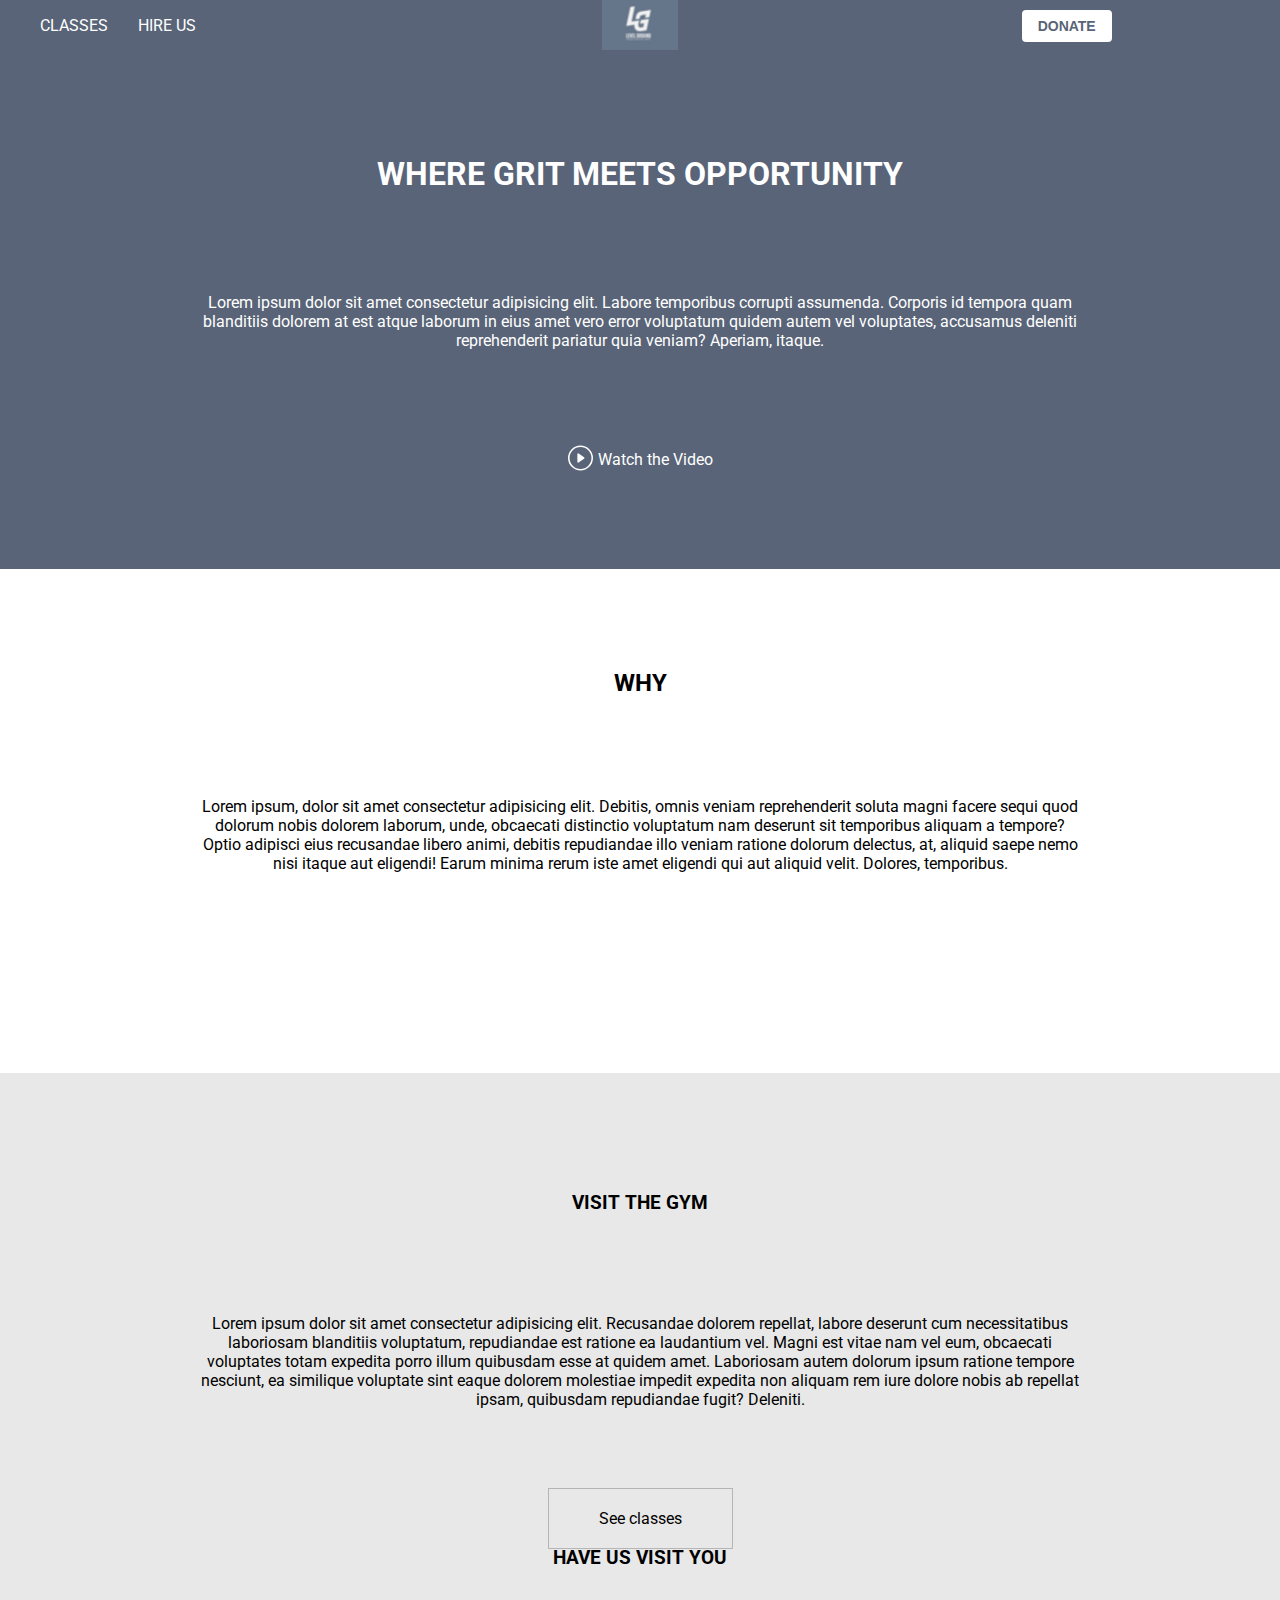
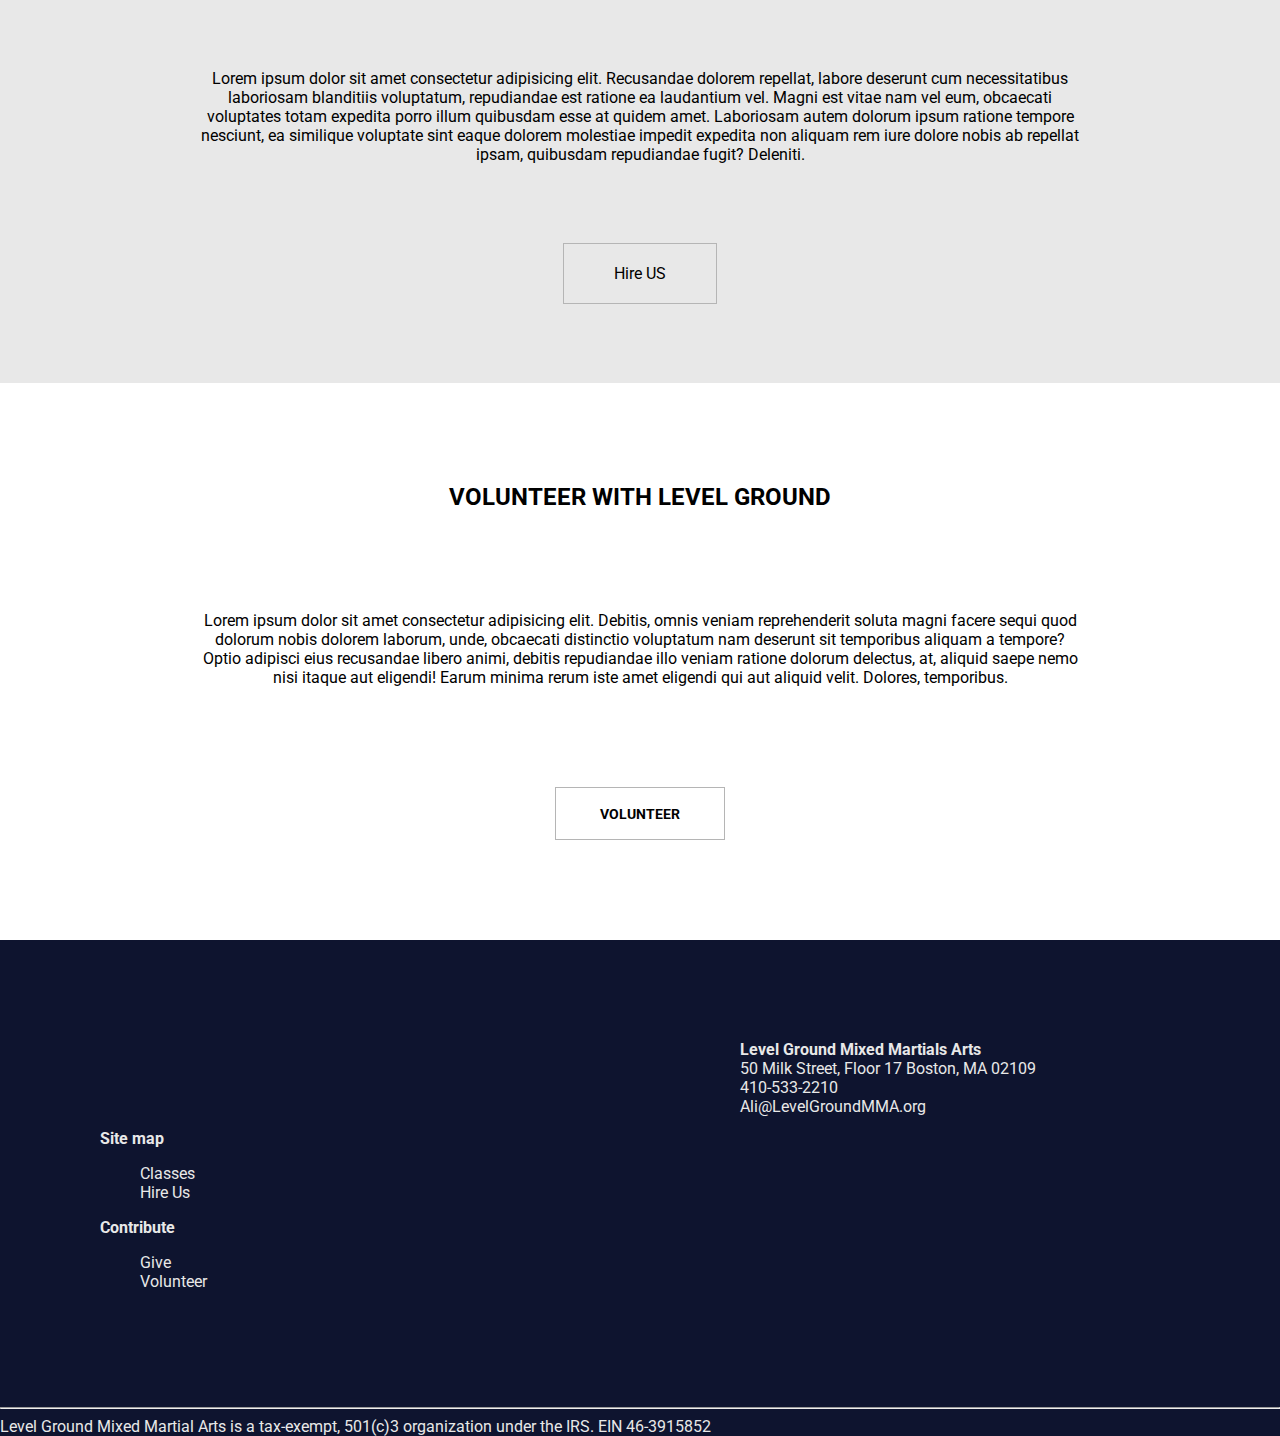
==== level-ground-wireframe/index.html @ 3932b19e "level ground attempt" ====
<!DOCTYPE html>
<html lang="en">
  <head>
    <meta charset="UTF-8" />
    <meta http-equiv="X-UA-Compatible" content="IE=edge" />
    <meta name="viewport" content="width=device-width, initial-scale=1.0" />
    <link rel="preconnect" href="https://fonts.googleapis.com" />
    <link rel="preconnect" href="https://fonts.gstatic.com" crossorigin />
    <link
      href="https://fonts.googleapis.com/css2?family=Roboto&display=swap"
      rel="stylesheet"
    />
    <link rel="stylesheet" href="style.css" />
    <title>Level Ground</title>
  </head>
  <body>
    <header class="bg-secondary clear-both header-height">
      <nav class="float-lt header-fl-layout">
        <ul>
          <li class="uppercase float-lt">
            <a href="#">Classes</a>
          </li>
          <li class="uppercase float-lt nav-li-spacing">
            <a href="#"> Hire Us</a>
          </li>
        </ul>
      </nav>

      <div class="float-lt header-fl-layout text-center">
        <img
          id="logo"
          src="./assets/img/Capture_LG.PNG"
          alt="Level Ground Logo"
        />
      </div>

      <div class="header-fl-layout float-rt text-center">
        <button
          class="btn btn-round btn-secondary header-btn-center btn-padding-default"
        >
          Donate
        </button>
      </div>
    </header>
    <section class="bg-secondary section-container-padding-double text-center">
      <h1 class="uppercase">Where Grit Meets Opportunity</h1>

      <p class="section-container-padding-double">
        Lorem ipsum dolor sit amet consectetur adipisicing elit. Labore
        temporibus corrupti assumenda. Corporis id tempora quam blanditiis
        dolorem at est atque laborum in eius amet vero error voluptatum quidem
        autem vel voluptates, accusamus deleniti reprehenderit pariatur quia
        veniam? Aperiam, itaque.
      </p>

      <a href="#" class="pos-relative">
        <svg
          id="use-play-circle"
          class="pos-absolute"
          aria-hidden="true"
          role="presentation"
        >
          <use xlink:href="#play-circle" href="#play-circle" />
        </svg>
        <p class="ds-inline nav-li-spacing">Watch the Video</p></a
      >
    </section>

    <section class="section-container-padding-double text-center">
      <h2 class="uppercase">Why</h2>
      <p class="section-container-padding-double">
        Lorem ipsum, dolor sit amet consectetur adipisicing elit. Debitis, omnis
        veniam reprehenderit soluta magni facere sequi quod dolorum nobis
        dolorem laborum, unde, obcaecati distinctio voluptatum nam deserunt sit
        temporibus aliquam a tempore? Optio adipisci eius recusandae libero
        animi, debitis repudiandae illo veniam ratione dolorum delectus, at,
        aliquid saepe nemo nisi itaque aut eligendi! Earum minima rerum iste
        amet eligendi qui aut aliquid velit. Dolores, temporibus.
      </p>
    </section>

    <main class="section-container-padding-double text-center bg-primary">
      <article>
        <img src="" alt="" />
        <h3 class="uppercase">Visit the gym</h3>
        <p class="section-container-padding-double">
          Lorem ipsum dolor sit amet consectetur adipisicing elit. Recusandae
          dolorem repellat, labore deserunt cum necessitatibus laboriosam
          blanditiis voluptatum, repudiandae est ratione ea laudantium vel.
          Magni est vitae nam vel eum, obcaecati voluptates totam expedita porro
          illum quibusdam esse at quidem amet. Laboriosam autem dolorum ipsum
          ratione tempore nesciunt, ea similique voluptate sint eaque dolorem
          molestiae impedit expedita non aliquam rem iure dolore nobis ab
          repellat ipsam, quibusdam repudiandae fugit? Deleniti.
        </p>

        <a class="btn-light-border btn-padding-box" href=""> See classes</a>
      </article>

      <article>
        <img src="" alt="" />
        <h3 class="uppercase">have us visit you</h3>
        <p class="section-container-padding-double">
          Lorem ipsum dolor sit amet consectetur adipisicing elit. Recusandae
          dolorem repellat, labore deserunt cum necessitatibus laboriosam
          blanditiis voluptatum, repudiandae est ratione ea laudantium vel.
          Magni est vitae nam vel eum, obcaecati voluptates totam expedita porro
          illum quibusdam esse at quidem amet. Laboriosam autem dolorum ipsum
          ratione tempore nesciunt, ea similique voluptate sint eaque dolorem
          molestiae impedit expedita non aliquam rem iure dolore nobis ab
          repellat ipsam, quibusdam repudiandae fugit? Deleniti.
        </p>

        <a class="btn-light-border btn-padding-box" href="">Hire US</a>
      </article>
    </main>

    <section class="section-container-padding-double text-center">
      <h2 class="uppercase">Volunteer with level ground</h2>
      <p class="section-container-padding-double">
        Lorem ipsum dolor sit amet consectetur adipisicing elit. Debitis, omnis
        veniam reprehenderit soluta magni facere sequi quod dolorum nobis
        dolorem laborum, unde, obcaecati distinctio voluptatum nam deserunt sit
        temporibus aliquam a tempore? Optio adipisci eius recusandae libero
        animi, debitis repudiandae illo veniam ratione dolorum delectus, at,
        aliquid saepe nemo nisi itaque aut eligendi! Earum minima rerum iste
        amet eligendi qui aut aliquid velit. Dolores, temporibus.
      </p>

      <a class="btn btn-light-border btn-padding-box" href="#">Volunteer</a>
    </section>

    <footer class="bg-footer">
      <section
        class="section-container-padding-double float-lt footer-fl-layout"
      >
        <ul>
          <li><img src="" alt="" /></li>
          <li><img src="" alt="" /></li>
          <li><img src="" alt="" /></li>
        </ul>
        <h4>Site map</h4>
        <ul>
          <li>Classes</li>
          <li>Hire Us</li>
        </ul>
        <h4>Contribute</h4>
        <ul>
          <li>Give</li>
          <li>Volunteer</li>
        </ul>
      </section>

      <section
        class="section-container-padding-double float-rt footer-fl-layout"
      >
        <h4>Level Ground Mixed Martials Arts</h4>
        <p>50 Milk Street, Floor 17 Boston, MA 02109</p>
        <p>410-533-2210</p>
        <p>Ali@LevelGroundMMA.org</p>
      </section>

      <hr class="clear-both" />
      <section class="clear-both">
        <p>
          Level Ground Mixed Martial Arts is a tax-exempt, 501(c)3 organization
          under the IRS. EIN 46-3915852
        </p>
      </section>
    </footer>

    <div class="hide">
      <svg>
        <symbol
          id="play-circle"
          xmlns="http://www.w3.org/2000/svg"
          fill="currentColor"
          class="bi bi-play-circle"
          viewBox="0 0 16 16"
        >
          <path
            d="M8 15A7 7 0 1 1 8 1a7 7 0 0 1 0 14zm0 1A8 8 0 1 0 8 0a8 8 0 0 0 0 16z"
          />
          <path
            d="M6.271 5.055a.5.5 0 0 1 .52.038l3.5 2.5a.5.5 0 0 1 0 .814l-3.5 2.5A.5.5 0 0 1 6 10.5v-5a.5.5 0 0 1 .271-.445z"
          />
        </symbol>
      </svg>
    </div>
  </body>
</html>
---- level-ground-wireframe/style.css ----
/* Floats required per instructions */

:root {
  --clr-primary: hsl(0, 0%, 91%);
  --clr-secondary: hsl(219, 15%, 41%);
  --clr-darker-primary: hsl(0, 0%, 71%);
  --clr-footer: hsl(229, 54%, 12%);
}

*,
*::before,
*::after {
  box-sizing: border-box;
}

body,
h1,
h2,
h3,
h4,
p,
figure,
blockquote,
dl,
dd {
  margin: 0;
}

ul[role="list"],
ol[role="list"],
ul {
  list-style: none;
}

html:focus-within {
  scroll-behavior: smooth;
}

body {
  min-height: 100vh;
  font-family: "Roboto", sans-serif;
}

a {
  cursor: pointer;
  color: inherit;
  text-decoration: none;
}

#logo {
  height: 50px;
}

#play-circle {
  fill: white;
}

.pos-relative {
  position: relative;
}

.pos-absolute {
  position: absolute;
}

.nowrap {
  white-space: nowrap;
}

.uppercase {
  text-transform: uppercase;
}

.hide {
  display: none;
}

.ds-inline {
  display: inline;
}

.bg-primary {
  background-color: var(--clr-primary);
}

.bg-secondary {
  background-color: var(--clr-secondary);
  color: white;
}

.bg-footer {
  background-color: var(--clr-footer);
  color: var(--clr-primary);
}

.clear-both {
  clear: both;
}

.float-rt {
  float: right;
}

.float-lt {
  float: left;
}

.header-fl-layout {
  width: 33.333%;
}

.footer-fl-layout {
  width: 50%;
}

.text-center {
  text-align: center;
}

.nav-li-spacing {
  margin-left: 1.875rem;
}

.btn {
  display: inline-block;
  border: 0px;
  cursor: pointer;

  text-decoration: none;
  text-transform: uppercase;
  font-size: 0.875rem;
  font-weight: 700;
  transition: all 0.2s ease-in-out;
}

.btn-padding-default {
  padding: 0.5rem 1rem;
}

.btn-padding-box {
  padding: 1.25em 3.125em;
}

.btn-round {
  border-radius: 0.25rem;
}

.btn-primary {
  background-color: var(--clr-primary);
  color: var(--clr-footer);
}

.btn-secondary {
  background-color: white;
  color: var(--clr-secondary);
}

.btn-dark {
  background-color: transparent;
  color: var(--clr-footer);
}

.btn-light-border {
  border: 1px solid var(--clr-darker-primary);
}
.btn-dark-border {
  border: 1px solid var(--clr-footer);
}

.header-btn-center {
  margin-top: 0.625rem;
  margin-bottom: 0.625rem;
}

.header-height {
  height: 3.4375em;
}

.section-top-padding {
  padding-top: 3.125em;
}

.section-container-padding {
  padding: 3.125em;
}

.section-container-padding-double {
  padding: 6.25em;
}

#use-play-circle {
  width: 1.5625em;
  height: 1.875em;
  top: -0.4375em;
}
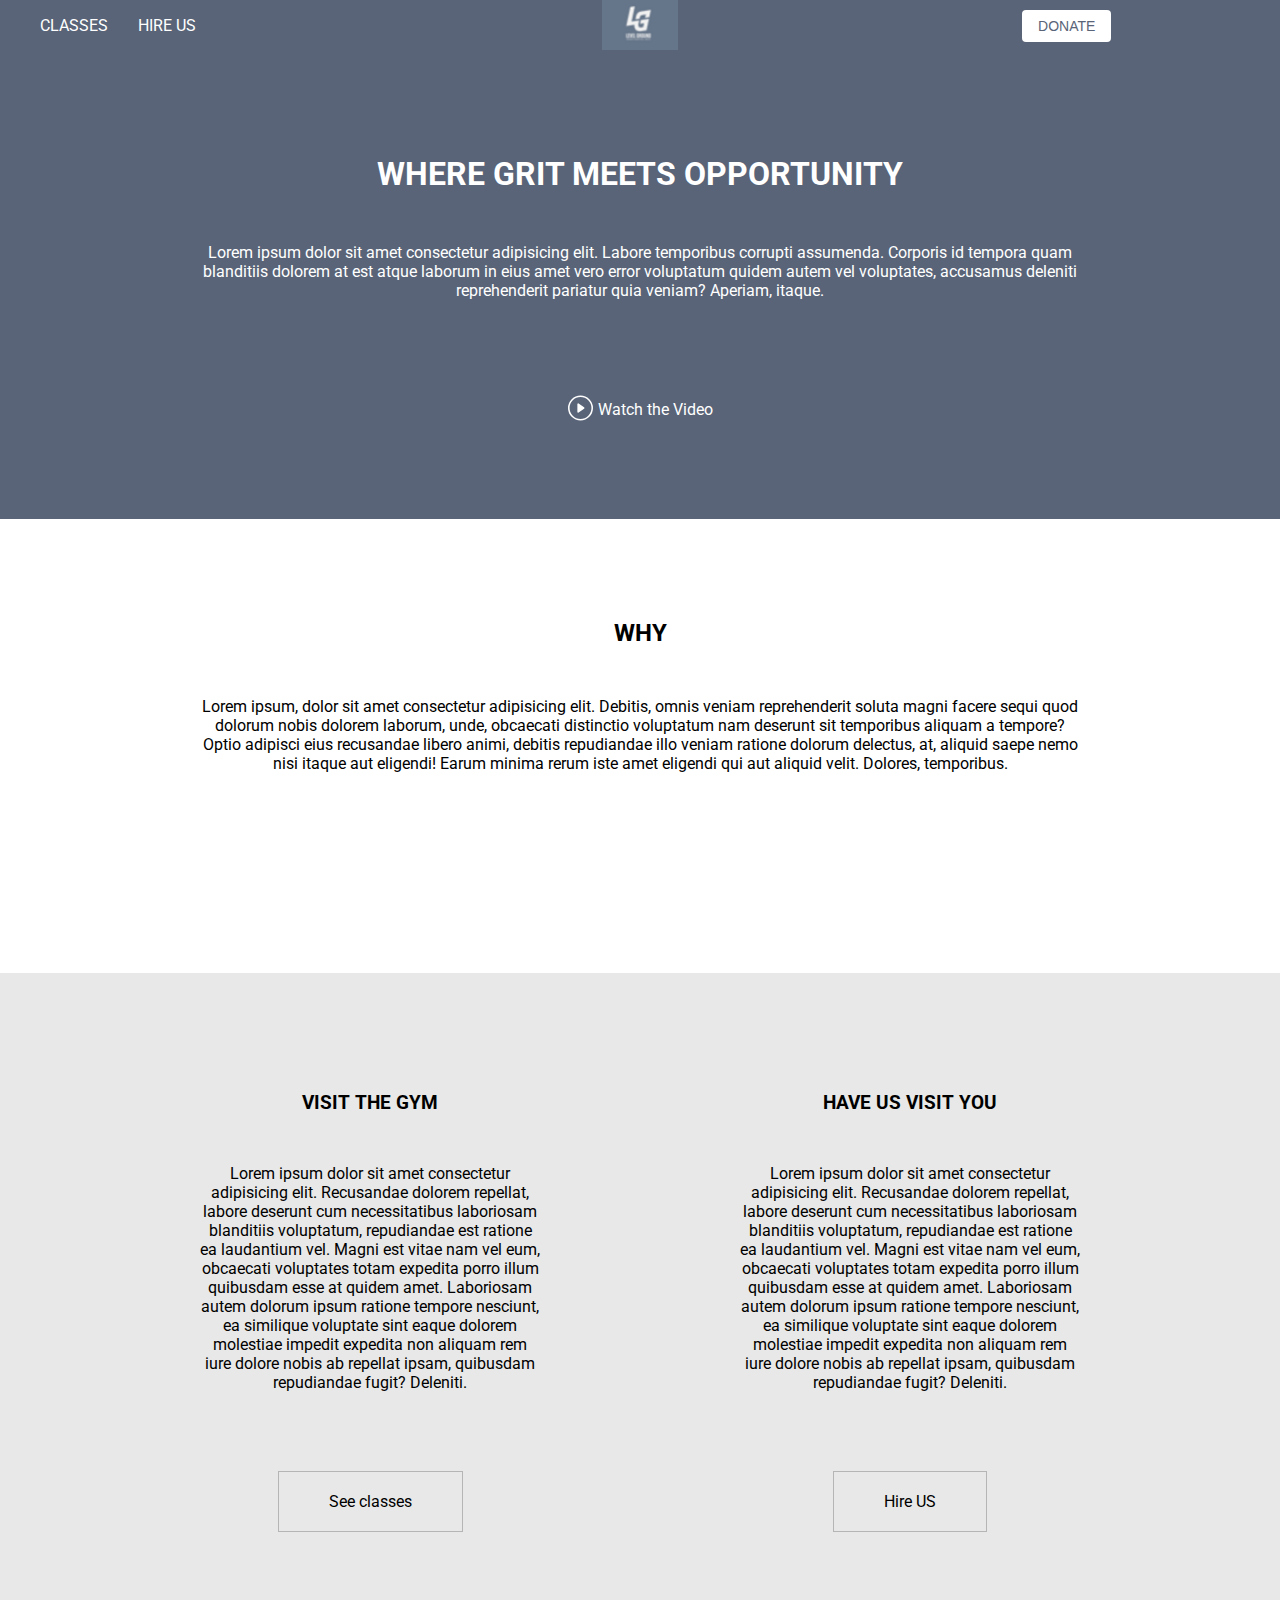
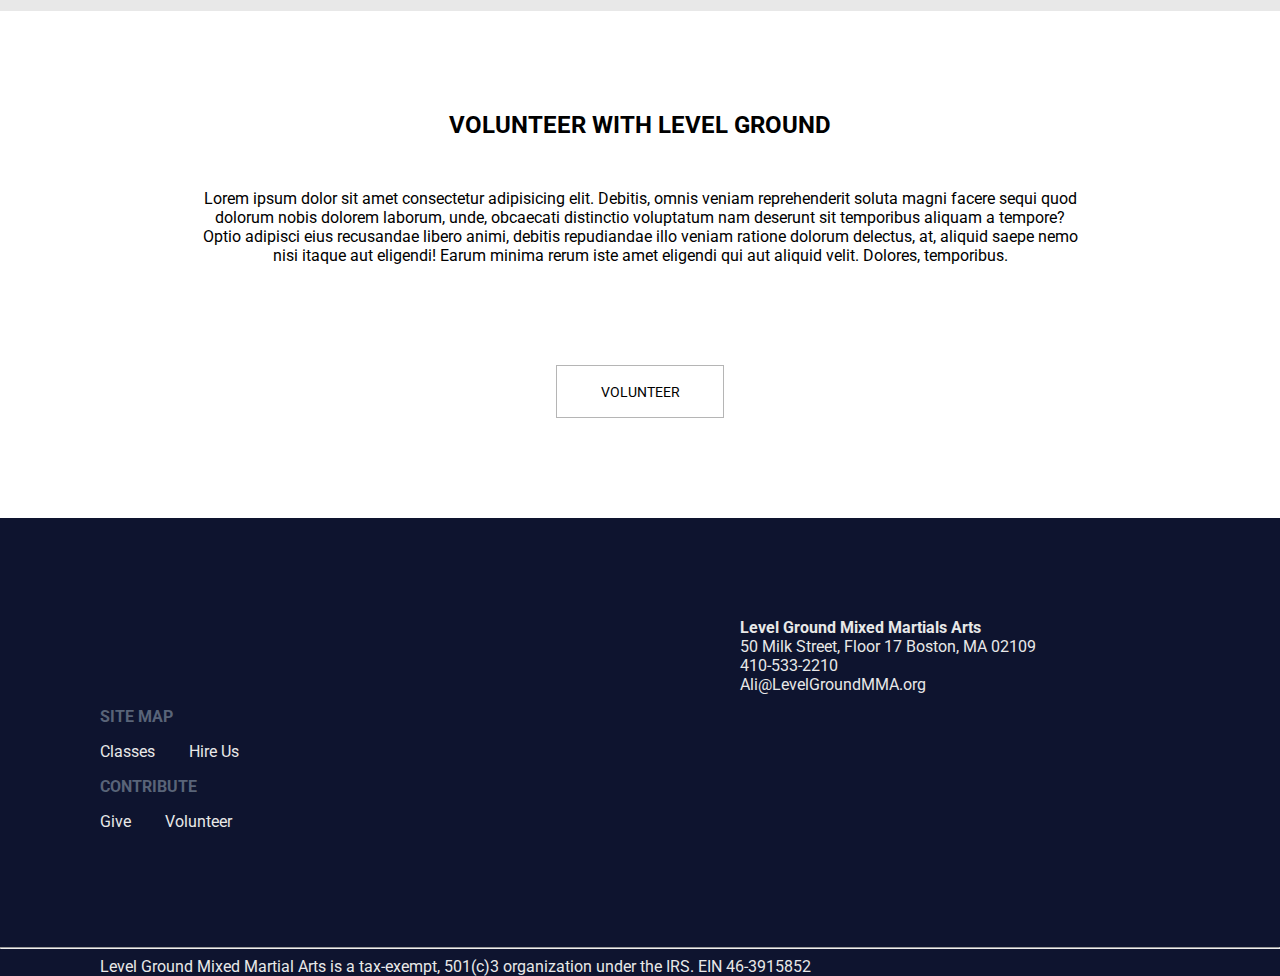
==== commit 75558514: "layout update main tag" ====
--- a/level-ground-wireframe/index.html
+++ b/level-ground-wireframe/index.html
@@ -36,7 +36,7 @@
 
       <div class="header-fl-layout float-rt text-center">
         <button
-          class="btn btn-round btn-secondary header-btn-center btn-padding-default"
+          class="btn btn-round btn-secondary header-btn-center btn-padding-default btn-border-none font-wt-400"
         >
           Donate
         </button>
@@ -45,7 +45,7 @@
     <section class="bg-secondary section-container-padding-double text-center">
       <h1 class="uppercase">Where Grit Meets Opportunity</h1>
 
-      <p class="section-container-padding-double">
+      <p class="section-container-padding-double section-top-padding">
         Lorem ipsum dolor sit amet consectetur adipisicing elit. Labore
         temporibus corrupti assumenda. Corporis id tempora quam blanditiis
         dolorem at est atque laborum in eius amet vero error voluptatum quidem
@@ -68,7 +68,7 @@
 
     <section class="section-container-padding-double text-center">
       <h2 class="uppercase">Why</h2>
-      <p class="section-container-padding-double">
+      <p class="section-container-padding-double section-top-padding">
         Lorem ipsum, dolor sit amet consectetur adipisicing elit. Debitis, omnis
         veniam reprehenderit soluta magni facere sequi quod dolorum nobis
         dolorem laborum, unde, obcaecati distinctio voluptatum nam deserunt sit
@@ -79,11 +79,13 @@
       </p>
     </section>
 
-    <main class="section-container-padding-double text-center bg-primary">
-      <article>
+    <main
+      class="section-container-padding-double text-center bg-primary clear-both over-flow-auto"
+    >
+      <article class="float-lt footer-fl-layout">
         <img src="" alt="" />
         <h3 class="uppercase">Visit the gym</h3>
-        <p class="section-container-padding-double">
+        <p class="section-container-padding-double section-top-padding">
           Lorem ipsum dolor sit amet consectetur adipisicing elit. Recusandae
           dolorem repellat, labore deserunt cum necessitatibus laboriosam
           blanditiis voluptatum, repudiandae est ratione ea laudantium vel.
@@ -94,13 +96,15 @@
           repellat ipsam, quibusdam repudiandae fugit? Deleniti.
         </p>
 
-        <a class="btn-light-border btn-padding-box" href=""> See classes</a>
+        <a class="btn-light-border btn-padding-box font-wt-400" href="">
+          See classes</a
+        >
       </article>
 
-      <article>
+      <article class="float-rt footer-fl-layout">
         <img src="" alt="" />
         <h3 class="uppercase">have us visit you</h3>
-        <p class="section-container-padding-double">
+        <p class="section-container-padding-double section-top-padding">
           Lorem ipsum dolor sit amet consectetur adipisicing elit. Recusandae
           dolorem repellat, labore deserunt cum necessitatibus laboriosam
           blanditiis voluptatum, repudiandae est ratione ea laudantium vel.
@@ -111,13 +115,15 @@
           repellat ipsam, quibusdam repudiandae fugit? Deleniti.
         </p>
 
-        <a class="btn-light-border btn-padding-box" href="">Hire US</a>
+        <a class="btn-light-border btn-padding-box font-wt-400" href=""
+          >Hire US</a
+        >
       </article>
     </main>
 
-    <section class="section-container-padding-double text-center">
+    <section class="section-container-padding-double text-center clear-both">
       <h2 class="uppercase">Volunteer with level ground</h2>
-      <p class="section-container-padding-double">
+      <p class="section-container-padding-double section-top-padding">
         Lorem ipsum dolor sit amet consectetur adipisicing elit. Debitis, omnis
         veniam reprehenderit soluta magni facere sequi quod dolorum nobis
         dolorem laborum, unde, obcaecati distinctio voluptatum nam deserunt sit
@@ -127,7 +133,9 @@
         amet eligendi qui aut aliquid velit. Dolores, temporibus.
       </p>
 
-      <a class="btn btn-light-border btn-padding-box" href="#">Volunteer</a>
+      <a class="btn btn-light-border btn-padding-box font-wt-400" href="#"
+        >Volunteer</a
+      >
     </section>
 
     <footer class="bg-footer">
@@ -139,15 +147,23 @@
           <li><img src="" alt="" /></li>
           <li><img src="" alt="" /></li>
         </ul>
-        <h4>Site map</h4>
-        <ul>
-          <li>Classes</li>
-          <li>Hire Us</li>
-        </ul>
-        <h4>Contribute</h4>
-        <ul>
-          <li>Give</li>
-          <li>Volunteer</li>
+        <h4 class="clear-both uppercase clr-secondary">Site map</h4>
+        <ul class="padding-left-none">
+          <li class="ds-inline">
+            <a href="#">Classes</a>
+          </li>
+          <li class="ds-inline nav-li-spacing">
+            <a href="#">Hire Us</a>
+          </li>
+        </ul>
+        <h4 class="clear-both uppercase clr-secondary">Contribute</h4>
+        <ul class="padding-left-none">
+          <li class="ds-inline">
+            <a href="#">Give</a>
+          </li>
+          <li class="ds-inline nav-li-spacing">
+            <a href="#">Volunteer</a>
+          </li>
         </ul>
       </section>
 
@@ -161,7 +177,7 @@
       </section>
 
       <hr class="clear-both" />
-      <section class="clear-both">
+      <section class="clear-both section-container-pd-sides">
         <p>
           Level Ground Mixed Martial Arts is a tax-exempt, 501(c)3 organization
           under the IRS. EIN 46-3915852
--- a/level-ground-wireframe/style.css
+++ b/level-ground-wireframe/style.css
@@ -55,6 +55,10 @@
   fill: white;
 }
 
+.over-flow-auto {
+  overflow: auto;
+}
+
 .pos-relative {
   position: relative;
 }
@@ -93,6 +97,10 @@
   color: var(--clr-primary);
 }
 
+.clr-secondary {
+  color: var(--clr-secondary);
+}
+
 .clear-both {
   clear: both;
 }
@@ -117,20 +125,31 @@
   text-align: center;
 }
 
+.padding-left-none {
+  padding-left: 0;
+}
+
 .nav-li-spacing {
   margin-left: 1.875rem;
 }
+.font-wt-400 {
+  font-weight: 400;
+}
+.font-wt-700 {
+  font-weight: 700;
+}
 
 .btn {
   display: inline-block;
-  border: 0px;
   cursor: pointer;
-
   text-decoration: none;
   text-transform: uppercase;
   font-size: 0.875rem;
-  font-weight: 700;
   transition: all 0.2s ease-in-out;
+}
+
+.btn-border-none {
+  border: 0px;
 }
 
 .btn-padding-default {
@@ -176,20 +195,29 @@
   height: 3.4375em;
 }
 
+.section-container-padding {
+  padding: 3.125em;
+}
+
+.section-container-padding-double {
+  padding-top: 6.25em;
+  padding-left: 6.25em;
+  padding-right: 6.25em;
+  padding-bottom: 6.25em;
+}
+
+.section-container-pd-sides {
+  padding-left: 6.25em;
+  padding-right: 6.25em;
+}
+
 .section-top-padding {
   padding-top: 3.125em;
 }
-
-.section-container-padding {
-  padding: 3.125em;
-}
-
-.section-container-padding-double {
-  padding: 6.25em;
-}
-
 #use-play-circle {
   width: 1.5625em;
   height: 1.875em;
   top: -0.4375em;
 }
+
+/* todo fix padding ratios */
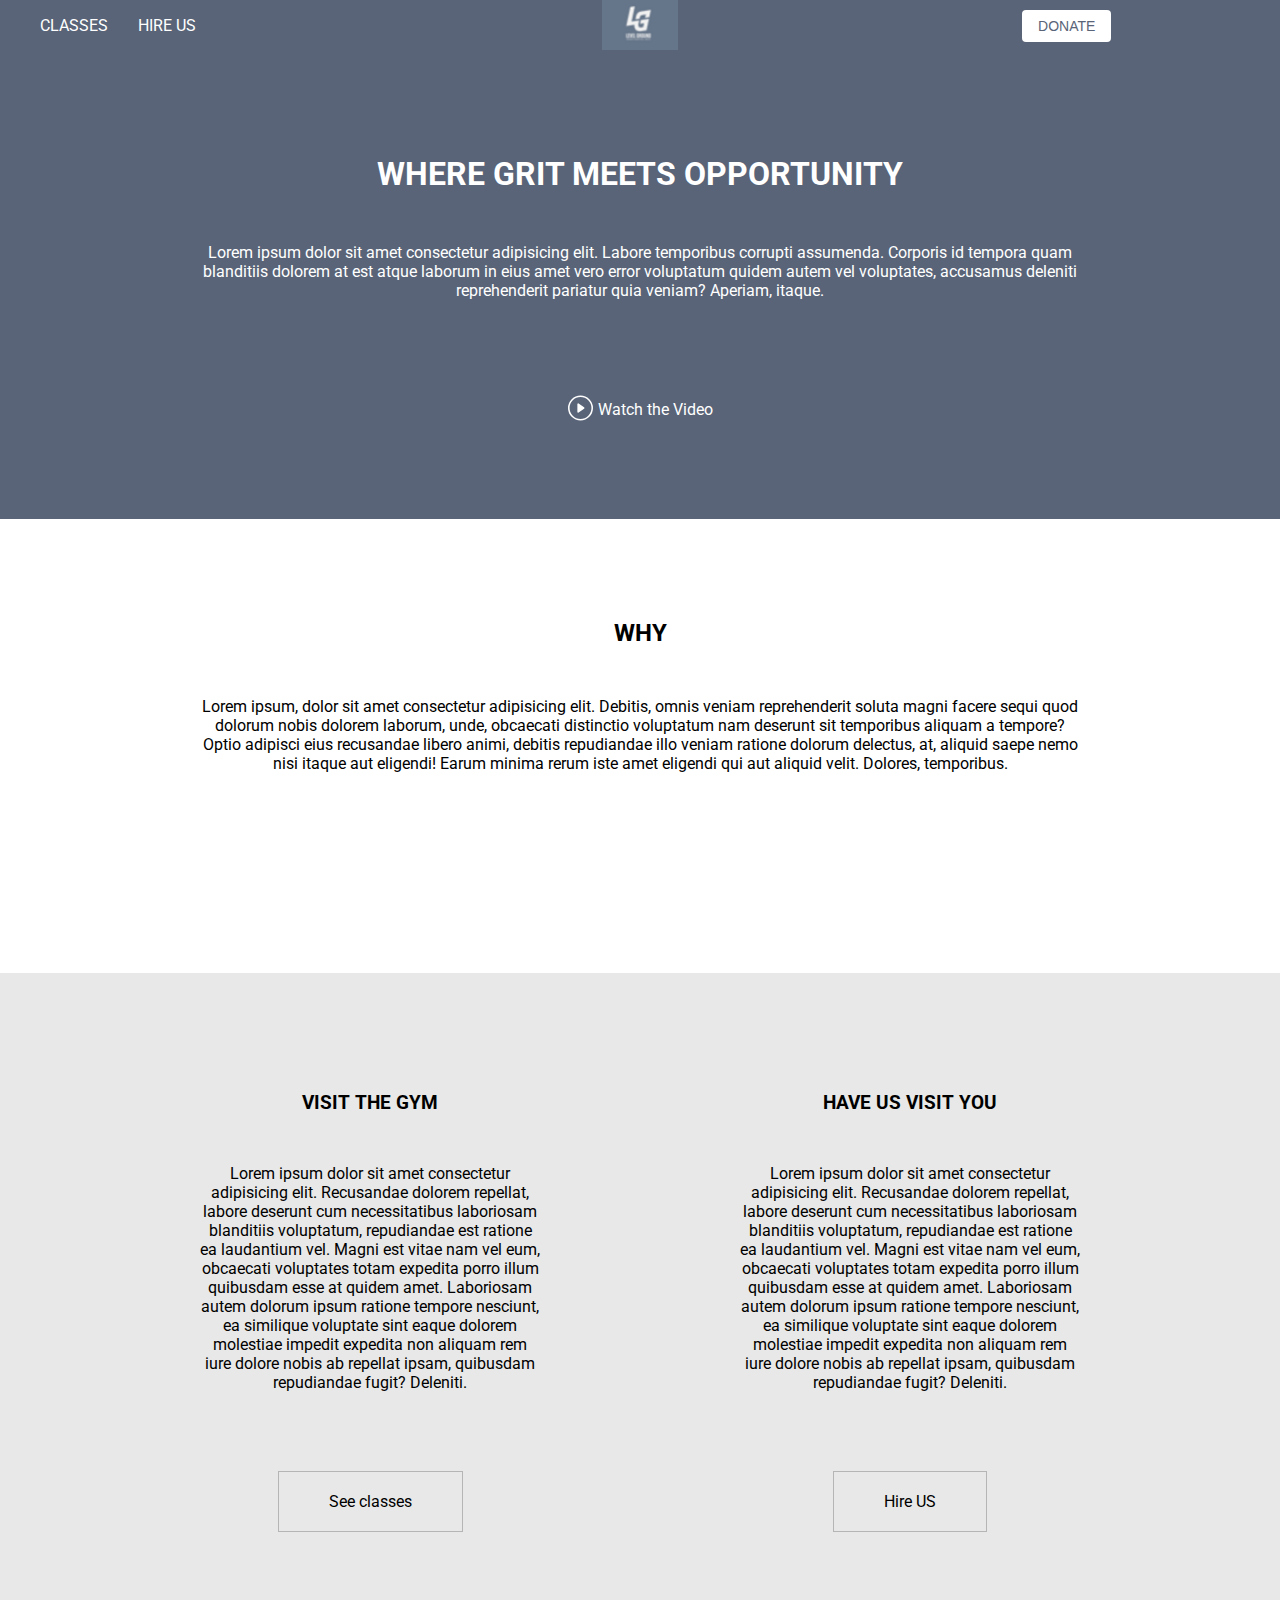
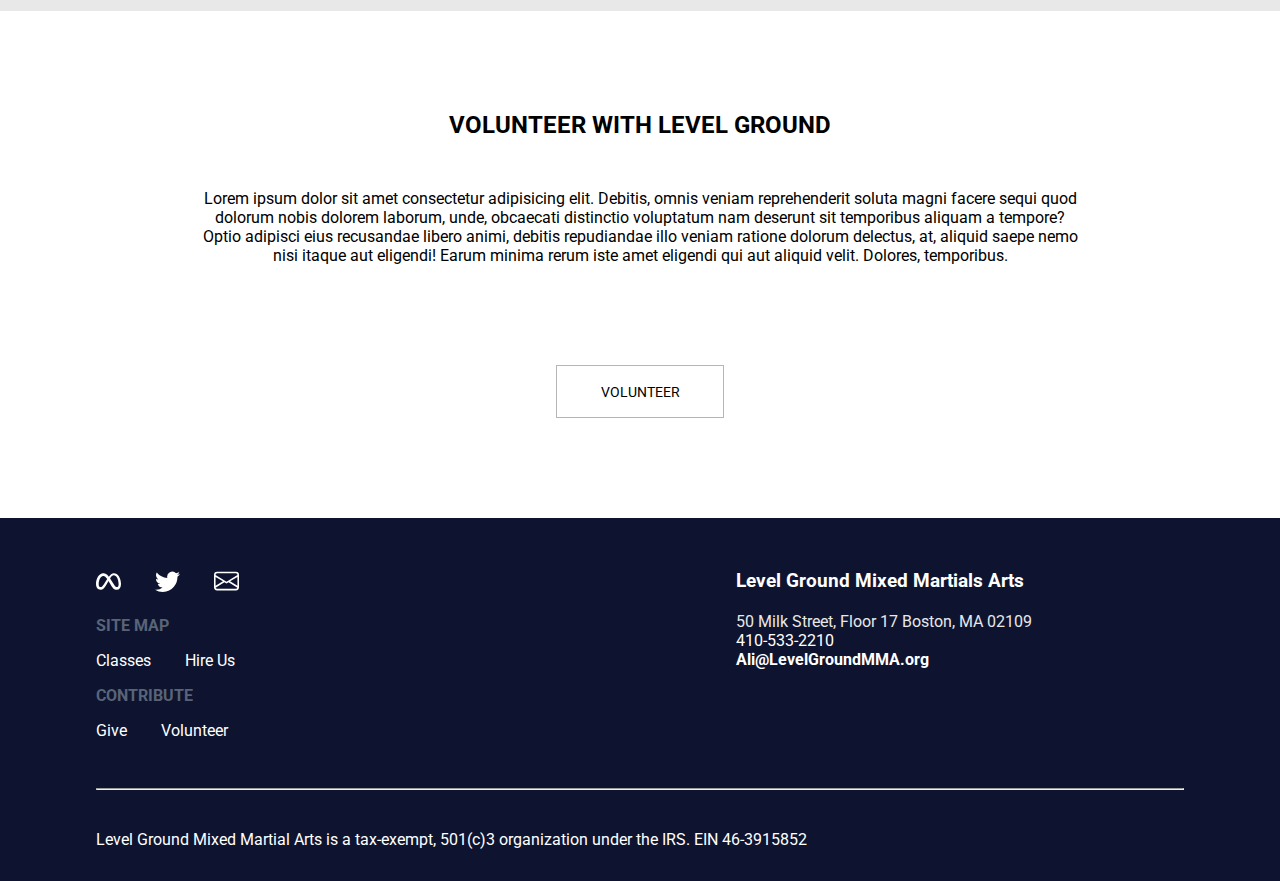
==== commit 106ff887: "done level ground floats" ====
--- a/level-ground-wireframe/index.html
+++ b/level-ground-wireframe/index.html
@@ -27,11 +27,7 @@
       </nav>
 
       <div class="float-lt header-fl-layout text-center">
-        <img
-          id="logo"
-          src="./assets/img/Capture_LG.PNG"
-          alt="Level Ground Logo"
-        />
+        <img id="logo" src="./img/Capture_LG.PNG" alt="Level Ground Logo" />
       </div>
 
       <div class="header-fl-layout float-rt text-center">
@@ -139,13 +135,47 @@
     </section>
 
     <footer class="bg-footer">
-      <section
-        class="section-container-padding-double float-lt footer-fl-layout"
-      >
-        <ul>
-          <li><img src="" alt="" /></li>
-          <li><img src="" alt="" /></li>
-          <li><img src="" alt="" /></li>
+      <section class="float-lt footer-fl-layout f-container">
+        <ul class="padding-left-none">
+          <li class="ds-inline">
+            <a href="#">
+              <svg
+                id="use-fb_meta"
+                aria-hidden="true"
+                role="presentation"
+                viewBox="0 0 16 16"
+                fill="white"
+              >
+                <use xlink:href="#fb_meta" href="#fb_meta" />
+              </svg>
+            </a>
+          </li>
+          <li class="ds-inline nav-li-spacing">
+            <a href="#">
+              <svg
+                id="use-twitter"
+                aria-hidden="true"
+                role="presentation"
+                viewBox="0 0 16 16"
+                fill="white"
+              >
+                <use xlink:href="#i_twitter" href="#i_twitter" />
+              </svg>
+            </a>
+          </li>
+          <li class="ds-inline nav-li-spacing">
+            <a href="#">
+              <svg
+                id="use-email"
+                aria-hidden="true"
+                role="presentation"
+                viewBox="0 0 16 16"
+                fill="white"
+              >
+                <use xlink:href="#i_envelope" href="#i_envelope" />
+              </svg>
+            </a>
+          </li>
         </ul>
         <h4 class="clear-both uppercase clr-secondary">Site map</h4>
         <ul class="padding-left-none">
@@ -167,17 +197,19 @@
         </ul>
       </section>
 
-      <section
-        class="section-container-padding-double float-rt footer-fl-layout"
-      >
-        <h4>Level Ground Mixed Martials Arts</h4>
-        <p>50 Milk Street, Floor 17 Boston, MA 02109</p>
-        <p>410-533-2210</p>
-        <p>Ali@LevelGroundMMA.org</p>
+      <section class="float-rt footer-fl-layout f-container">
+        <h3 class="f-spacing-y">Level Ground Mixed Martials Arts</h3>
+        <div class="f-spacing-y">
+          <p class="clr-primary">50 Milk Street, Floor 17 Boston, MA 02109</p>
+          <p class="p-spacing-top">410-533-2210</p>
+          <a class="p-spacing-top" href="#"
+            ><strong> Ali@LevelGroundMMA.org </strong></a
+          >
+        </div>
       </section>
 
-      <hr class="clear-both" />
-      <section class="clear-both section-container-pd-sides">
+      <hr class="clear-both hr-margin" />
+      <section class="clear-both f-container">
         <p>
           Level Ground Mixed Martial Arts is a tax-exempt, 501(c)3 organization
           under the IRS. EIN 46-3915852
@@ -187,20 +219,47 @@
 
     <div class="hide">
       <svg>
-        <symbol
-          id="play-circle"
-          xmlns="http://www.w3.org/2000/svg"
-          fill="currentColor"
-          class="bi bi-play-circle"
-          viewBox="0 0 16 16"
-        >
-          <path
-            d="M8 15A7 7 0 1 1 8 1a7 7 0 0 1 0 14zm0 1A8 8 0 1 0 8 0a8 8 0 0 0 0 16z"
-          />
-          <path
-            d="M6.271 5.055a.5.5 0 0 1 .52.038l3.5 2.5a.5.5 0 0 1 0 .814l-3.5 2.5A.5.5 0 0 1 6 10.5v-5a.5.5 0 0 1 .271-.445z"
-          />
-        </symbol>
+        <defs>
+          <symbol
+            id="play-circle"
+            xmlns="http://www.w3.org/2000/svg"
+            fill="currentColor"
+            class="bi bi-play-circle"
+            viewBox="0 0 16 16"
+          >
+            <path
+              d="M8 15A7 7 0 1 1 8 1a7 7 0 0 1 0 14zm0 1A8 8 0 1 0 8 0a8 8 0 0 0 0 16z"
+            />
+            <path
+              d="M6.271 5.055a.5.5 0 0 1 .52.038l3.5 2.5a.5.5 0 0 1 0 .814l-3.5 2.5A.5.5 0 0 1 6 10.5v-5a.5.5 0 0 1 .271-.445z"
+            />
+          </symbol>
+        </defs>
+        <defs>
+          <svg>
+            <defs>
+              <g id="fb_meta" aria-labelledby="fb_meta_title">
+                <title id="fb_meta_title">Facebook's Meta</title>
+                <path
+                  fill-rule="evenodd"
+                  d="M8.217 5.243C9.145 3.988 10.171 3 11.483 3 13.96 3 16 6.153 16.001 9.907c0 2.29-.986 3.725-2.757 3.725-1.543 0-2.395-.866-3.924-3.424l-.667-1.123-.118-.197a54.944 54.944 0 0 0-.53-.877l-1.178 2.08c-1.673 2.925-2.615 3.541-3.923 3.541C1.086 13.632 0 12.217 0 9.973 0 6.388 1.995 3 4.598 3c.319 0 .625.039.924.122.31.086.611.22.913.407.577.359 1.154.915 1.782 1.714Zm1.516 2.224c-.252-.41-.494-.787-.727-1.133L9 6.326c.845-1.305 1.543-1.954 2.372-1.954 1.723 0 3.102 2.537 3.102 5.653 0 1.188-.39 1.877-1.195 1.877-.773 0-1.142-.51-2.61-2.87l-.937-1.565ZM4.846 4.756c.725.1 1.385.634 2.34 2.001A212.13 212.13 0 0 0 5.551 9.3c-1.357 2.126-1.826 2.603-2.581 2.603-.777 0-1.24-.682-1.24-1.9 0-2.602 1.298-5.264 2.846-5.264.091 0 .181.006.27.018Z"
+                />
+              </g>
+              <g id="i_twitter" aria-labelledby="twitter_title">
+                <title id="twitter_title">Twitter</title>
+                <path
+                  d="M5.026 15c6.038 0 9.341-5.003 9.341-9.334 0-.14 0-.282-.006-.422A6.685 6.685 0 0 0 16 3.542a6.658 6.658 0 0 1-1.889.518 3.301 3.301 0 0 0 1.447-1.817 6.533 6.533 0 0 1-2.087.793A3.286 3.286 0 0 0 7.875 6.03a9.325 9.325 0 0 1-6.767-3.429 3.289 3.289 0 0 0 1.018 4.382A3.323 3.323 0 0 1 .64 6.575v.045a3.288 3.288 0 0 0 2.632 3.218 3.203 3.203 0 0 1-.865.115 3.23 3.23 0 0 1-.614-.057 3.283 3.283 0 0 0 3.067 2.277A6.588 6.588 0 0 1 .78 13.58a6.32 6.32 0 0 1-.78-.045A9.344 9.344 0 0 0 5.026 15z"
+                />
+              </g>
+              <g id="i_envelope" aria-labelledby="i_envelope_title">
+                <title id="i_envelope_title">Email</title>
+                <path
+                  d="M0 4a2 2 0 0 1 2-2h12a2 2 0 0 1 2 2v8a2 2 0 0 1-2 2H2a2 2 0 0 1-2-2V4Zm2-1a1 1 0 0 0-1 1v.217l7 4.2 7-4.2V4a1 1 0 0 0-1-1H2Zm13 2.383-4.708 2.825L15 11.105V5.383Zm-.034 6.876-5.64-3.471L8 9.583l-1.326-.795-5.64 3.47A1 1 0 0 0 2 13h12a1 1 0 0 0 .966-.741ZM1 11.105l4.708-2.897L1 5.383v5.722Z"
+                />
+              </g>
+            </defs>
+          </svg>
+        </defs>
       </svg>
     </div>
   </body>
--- a/level-ground-wireframe/style.css
+++ b/level-ground-wireframe/style.css
@@ -94,6 +94,10 @@
 
 .bg-footer {
   background-color: var(--clr-footer);
+  color: white;
+}
+
+.clr-primary {
   color: var(--clr-primary);
 }
 
@@ -206,18 +210,35 @@
   padding-bottom: 6.25em;
 }
 
-.section-container-pd-sides {
-  padding-left: 6.25em;
-  padding-right: 6.25em;
-}
-
 .section-top-padding {
   padding-top: 3.125em;
 }
+
+.f-container {
+  padding: 2rem 6rem;
+}
+
+.f-spacing-y {
+  margin-top: 1.25rem;
+  margin-bottom: 1.25rem;
+}
+
+.hr-margin {
+  margin-left: 6rem;
+  margin-right: 6rem;
+}
+
 #use-play-circle {
   width: 1.5625em;
   height: 1.875em;
   top: -0.4375em;
 }
 
+#use-fb_meta,
+#use-twitter,
+#use-email {
+  width: 1.5625em;
+  height: 1.875em;
+}
+
 /* todo fix padding ratios */
